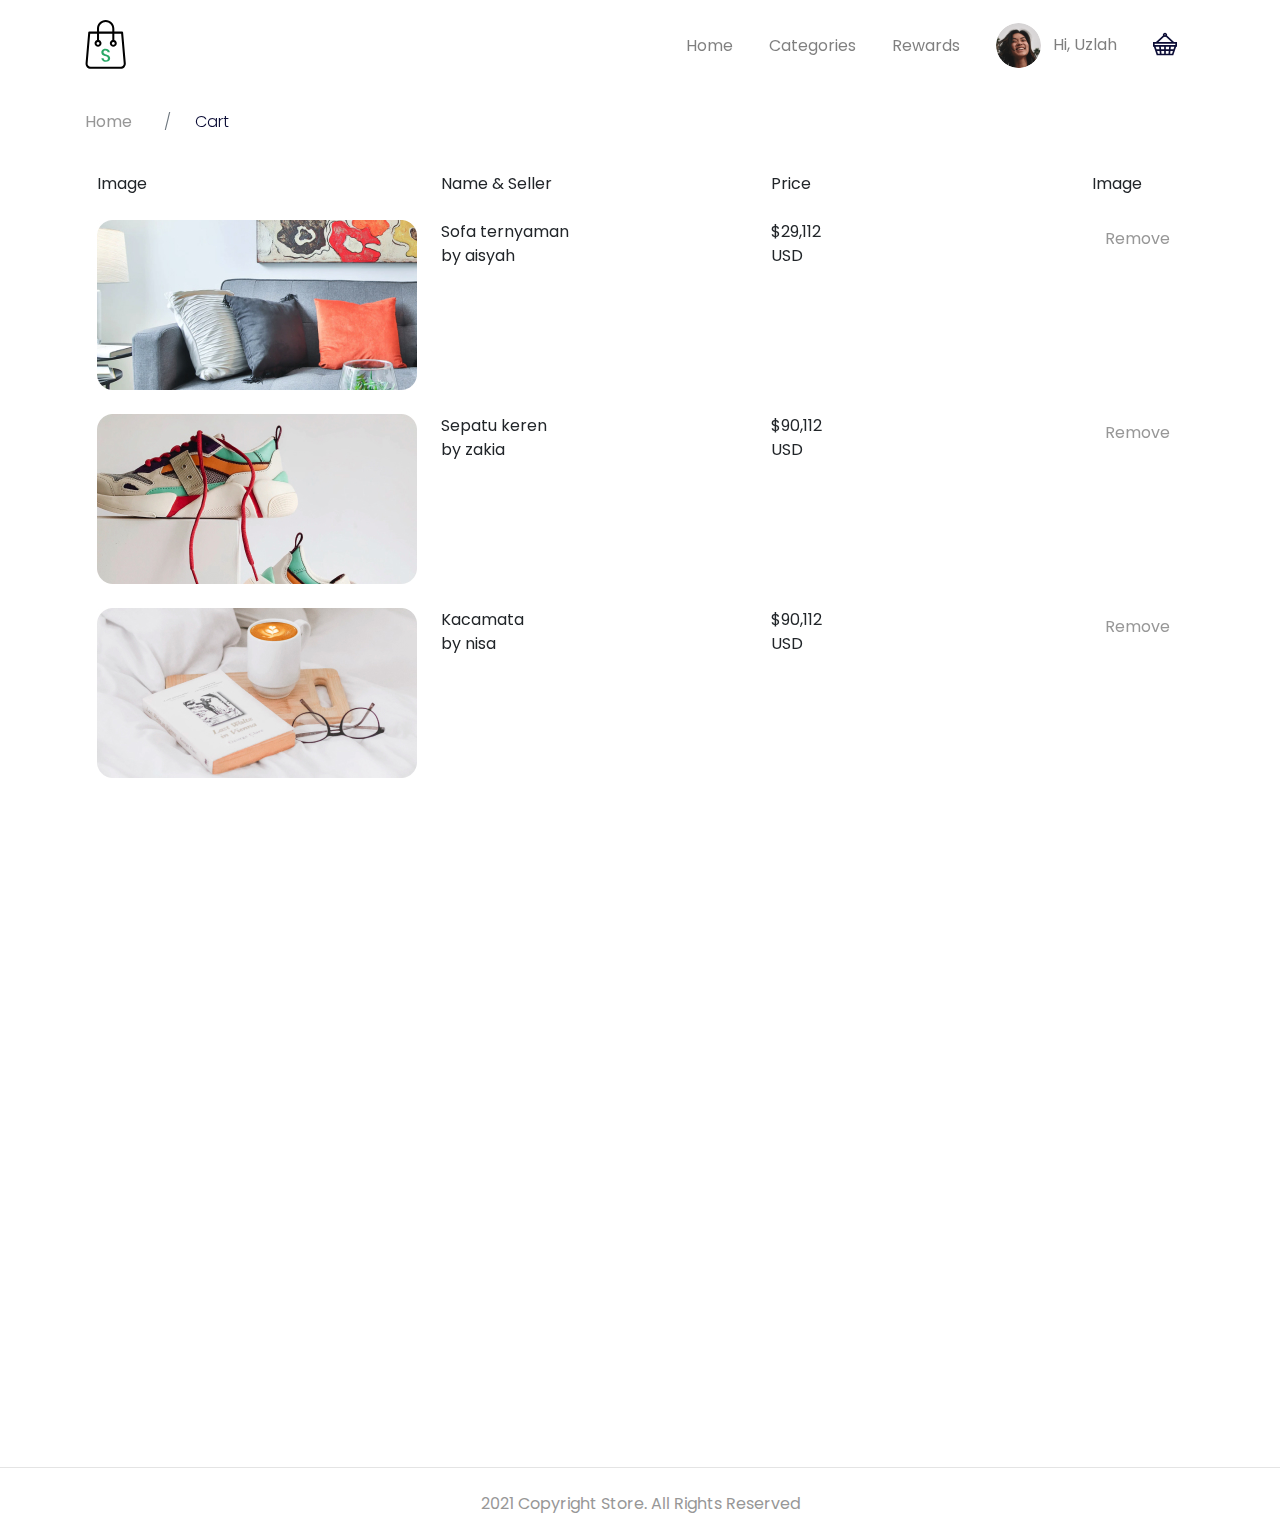
==== cart.html @ bbc1f5c4 "cart" ====
<!-- TODO 24 Navigation Bar Cart item dan section Breadcrumb -->
<!DOCTYPE html>
<html lang="en">
  <head>
    <meta charset="utf-8" />
    <meta
      name="viewport"
      content="width=device-width, initial-scale=1, shrink-to-fit=no"
    />
    <meta name="description" content="" />
    <meta name="author" content="" />

    <title>Store - Your Best Marketplace</title>

    <link href="https://unpkg.com/aos@2.3.1/dist/aos.css" rel="stylesheet" />
    <link href="style/main.css" rel="stylesheet" />
  </head>

  <body>

  <nav
      class="navbar navbar-expand-lg navbar-light 
      navbar-store fixed-top navbar-fixed-top"
      data-aos="fade-down">
      <div class="container">
        <a class="navbar-brand" href="/index.html">
          <img src="/images/logo.svg" alt="" />
        </a>
        <button
          class="navbar-toggler"
          type="button"
          data-toggle="collapse"
          data-target="#navbarResponsive"
          aria-controls="navbarResponsive"
          aria-expanded="false"
          aria-label="Toggle navigation"
        >
          <span class="navbar-toggler-icon"></span>
        </button>
        <div class="collapse navbar-collapse" id="navbarResponsive">
          <ul class="navbar-nav ml-auto">
            <li class="nav-item">
              <a class="nav-link" href="/">Home</a>
            </li>
            <li class="nav-item" >
              <a class="nav-link" href="/categories.html">Categories</a>
            </li>
            <li class="nav-item">
              <a class="nav-link" href="#">Rewards</a>
            </li>
          </ul>

          <!-- Desktop Menu -->
        <ul class="navbar-nav d-none d-lg-flex">
            <li class="nav-item dropdown">
                 <a class="nav-link" href="#" id="navbarDropdown" role="button" data-toggle="dropdown">
             <img src="/images/icon-user.png" alt="" class="rounded-circle mr-2 profile-picture"/>
             Hi, Uzlah
       </a>
       <div class="dropdown-menu">
           <a class="dropdown-item" href="/dashboard.html">Dashboard</a>
           <a class="dropdown-item" href="/dashboard-account.html"> Settings</a>
             <div class="dropdown-divider"></div>
           <a class="dropdown-item" href="/">Logout</a>
       </div>
    </li>
    <li class="nav-item">
       <a class="nav-link d-inline-block mt-2" href="#">
          <img src="/images/icon-cart.svg" alt="" />
       </a>
    </li>
 </ul>
  
 <!-- Mobile Menu -->
 <ul class="navbar-nav d-block d-lg-none">
   <li class="nav-item">
     <a class="nav-link" href="#"> Hi, Uzlah </a>
   </li>
   <li class="nav-item">
     <a class="nav-link d-inline-block" href="#"> Cart </a>
   </li>
 </ul>
 
        </div>
      </div>
    </nav>

    <div class="page-content page-cart">
        <section
          class="store-breadcrumbs"
          data-aos="fade-down"
          data-aos-delay="100"
        >
        <div class="container">
            <div class="row">
              <div class="col-12">
                <nav aria-label="breadcrumb">
                  <ol class="breadcrumb">
                    <li class="breadcrumb-item"><a href="/">Home</a></li>
                    <li class="breadcrumb-item active" aria-current="page">
                        Cart
                    </li>
                  </ol>
                </nav>
              </div>
            </div>
          </div>
        <!-- TODO 25 Cart item markup -->
        <section class="store-cart">
            <div class="container">
                <!-- TODO 25 -->
                <div class="row" data-aos="fade-up" data-aos-delay="100">
                  <div class="col-12 table-responsive">
                    <table class="table table-borderless table-cart">
                      <thead>
                        <tr>
                          <td>Image</td>
                          <td>Name &amp; Seller</td>
                          <td>Price</td>
                          <td>Image</td>
                        </tr>
                      </thead>
                      <tbody>
                        <tr>
                          <td style="width: 25%;">
                            <img src="/images/product-cart-1.jpg" alt="" class="cart-image">
                          </td>
                          <td style="width: 35%;">
                            <div class="product-title">Sofa ternyaman</div>
                            <div class="product-subtitle">by aisyah</div>
                          </td>
                          <td style="width: 35%;">
                            <div class="product-title">$29,112</div>
                            <div class="product-subtitle">USD</div>
                          </td>
                          <td style="width: 20%;">
                            <a href="#" class="btn btn-remove-cart">Remove</a>
                          </td>
                        </tr>
                        <tr>
                          <td style="width: 25%;">
                            <img src="/images/product-cart-2.jpg" alt="" class="cart-image">
                          </td>
                          <td style="width: 30%;">
                            <div class="product-title">Sepatu keren</div>
                            <div class="product-subtitle">by zakia</div>
                          </td>
                          <td style="width: 30%;">
                            <div class="product-title">$90,112</div>
                            <div class="product-subtitle">USD</div>
                          </td>
                          <td style="width: 20%;">
                            <a href="#" class="btn btn-remove-cart">Remove</a>
                          </td>
                        </tr>
                        <tr>
                          <td style="width: 25%;">
                            <img src="/images/product-cart-3.jpg" alt="" class="cart-image">
                          </td>
                          <td style="width: 30%;">
                            <div class="product-title">Kacamata</div>
                            <div class="product-subtitle">by nisa</div>
                          </td>
                          <td style="width: 30%;">
                            <div class="product-title">$90,112</div>
                            <div class="product-subtitle">USD</div>
                          </td>
                          <td style="width: 20%;">
                            <a href="#" class="btn btn-remove-cart">Remove</a>
                          </td>
                        </tr>
                      </tbody>
                    </table>
                  </div>
                </div>
                <!-- TODO 27 Shipping information markup -->
                <div class="row" data-aos="fade-up" data-aos-delay="200">
                  <div class="col-12">
                    <hr>
                  </div>
                  <div class="col-12">
                    <h2 class="mb-4">Shipping Details</h2>
                  </div>
                </div>
                <div class="row mb-2" data-aos="fade-up" data-aos-delay="300">
                  <div class="col-md-6">
                    <div class="form-group">
                      <label for="addressOne">Address 1</label>
                      <input type="text" class="form-control" id="addressOne" name="addressOne" value="Komplek Permata sari">
                    </div>
                  </div>
                  <div class="col-md-6">
                    <div class="form-group">
                      <label for="addressTwo">Address 2</label>
                      <input type="text" class="form-control" id="addressTwo" name="addressTwo" value="A1-11">
                    </div>
                  </div>
                  <div class="col-md-4">
                    <div class="form-group">
                      <label for="province">Province</label>
                      <select name="province" id="province" class="form-control">
                        <option value="West Java">West Java</option>
                      </select>
                    </div>
                  </div>
                  <div class="col-md-4">
                    <div class="form-group">
                      <label for="city">City</label>
                      <select name="city" id="city" class="form-control">
                        <option value="Bandung">Bandung</option>
                      </select>
                    </div>
                  </div>
                  <div class="col-md-4">
                    <div class="form-group">
                      <label for="postalCode">Postal Code</label>
                      <input type="text" 
                      class="form-control"
                      id="postalCode"
                      name="postalCode"
                      value="40186"
                      >
                    </div>
                  </div>
                  <div class="col-md-6">
                    <div class="form-group">
                      <label for="country">Country</label>
                      <input type="text" 
                      class="form-control"
                      id="country"
                      name="country"
                      value="Indonesia"
                      >
                    </div>
                  </div>
                  <div class="col-md-6">
                    <div class="form-group">
                      <label for="mobile">Mobile</label>
                      <input type="text" 
                      class="form-control"
                      id="mobile"
                      name="mobile"
                      value="089667600110"
                      >
                    </div>
                  </div>
                </div>
                <!-- TODO 28 Payment Information Markup -->
                <div class="row mt-3" data-aos="fade-up" data-aos-delay="400">
                  <div class="col-12">
                    <hr />
                  </div>
                  <div class="col-12">
                    <h2>Payment Informations</h2>
                  </div>
                </div>
                <div class="row" data-aos="fade-up" data-aos-delay="400">
                  <div class="col-4 col-md-2">
                    <div class="product-title">$10</div>
                    <div class="product-subtitle">Country Tax</div>
                  </div>
                  <div class="col-4 col-md-3">
                    <div class="product-title">$280</div>
                    <div class="product-subtitle">Product Insurance</div>
                  </div>
                  <div class="col-4 col-md-2">
                    <div class="product-title">$580</div>
                    <div class="product-subtitle">Ship to Bandung</div>
                  </div>
                  <div class="col-4 col-md-2">
                    <div class="product-title">$970</div>
                    <div class="product-subtitle">Total</div>
                  </div>
                  <div class="col-8 col-md-3">
                    <a href="/success.html" class="btn btn-success mt-4 px-4 btn-block">
                    Check out now</a>
                  </div>
                </div>
              </div>
         </section>
          
        </section>
  </div>

    <script>
      var gallery = new Vue({
        el: "#gallery",
        mounted() {
          AOS.init();
        },
        data: {
          activePhoto: 3,
          photos: [
            {
              id: 1,
              url: "/images/product-details-1.jpg",
            },
            {
              id: 2,
              url: "/images/product-details-2.jpg",
            },
            {
              id: 3,
              url: "/images/product-details-3.jpg",
            },
            {
              id: 4,
              url: "/images/product-details-4.jpg",
            },
          ],
        },
        methods: {
          changeActive(id) {
            this.activePhoto = id;
          },
        },
      });
    </script>
   
  <footer>
    <div class="container">
      <div class="row">
        <div class="col-12 text-center">
          <p class="pt-4 pb-2">
            2021 Copyright Store. All Rights Reserved
          </p>
        </div>
      </div>
    </div>
  </footer>
   
  </div>

    <!-- Bootstrap core JavaScript -->
    <script src="/vendor/jquery/jquery.slim.min.js"></script>
    <script src="/vendor/bootstrap/js/bootstrap.bundle.min.js"></script>
    <script src="https://unpkg.com/aos@2.3.1/dist/aos.js"></script>
    <script>
      AOS.init();
    </script>
    <script src="/script/navbar-scroll.js"></script>
  </body>
</html>
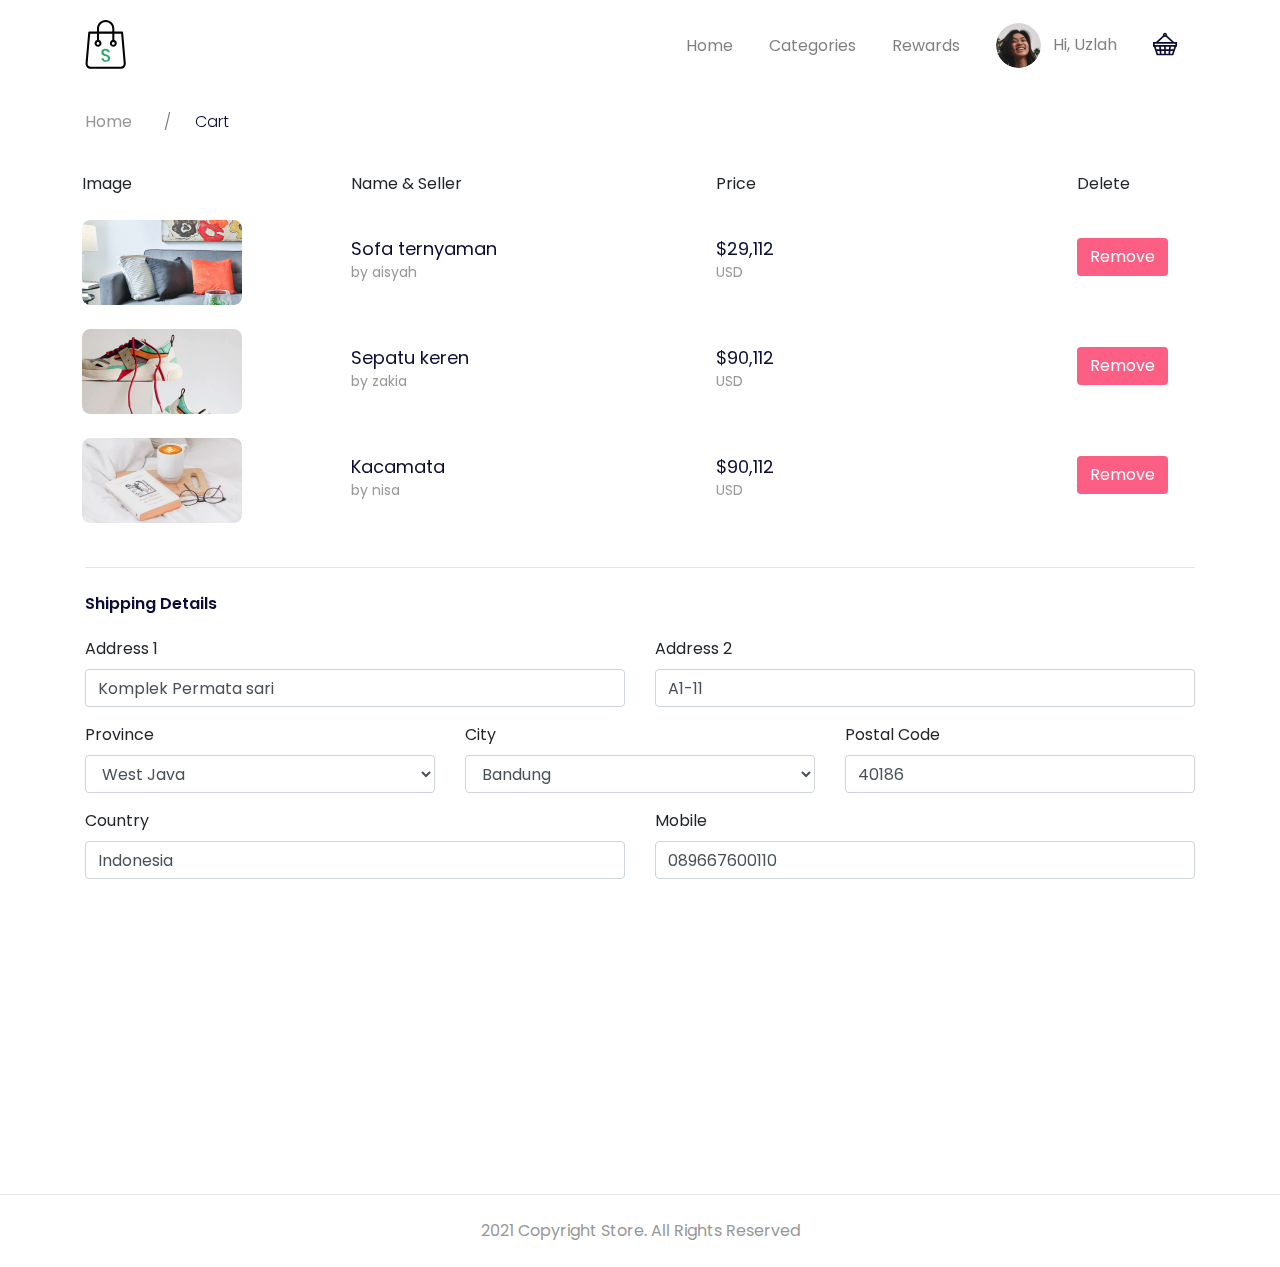
==== commit 511535b3: "cart, login, register" ====
--- a/cart.html
+++ b/cart.html
@@ -117,7 +117,7 @@
                           <td>Image</td>
                           <td>Name &amp; Seller</td>
                           <td>Price</td>
-                          <td>Image</td>
+                          <td>Delete</td>
                         </tr>
                       </thead>
                       <tbody>
